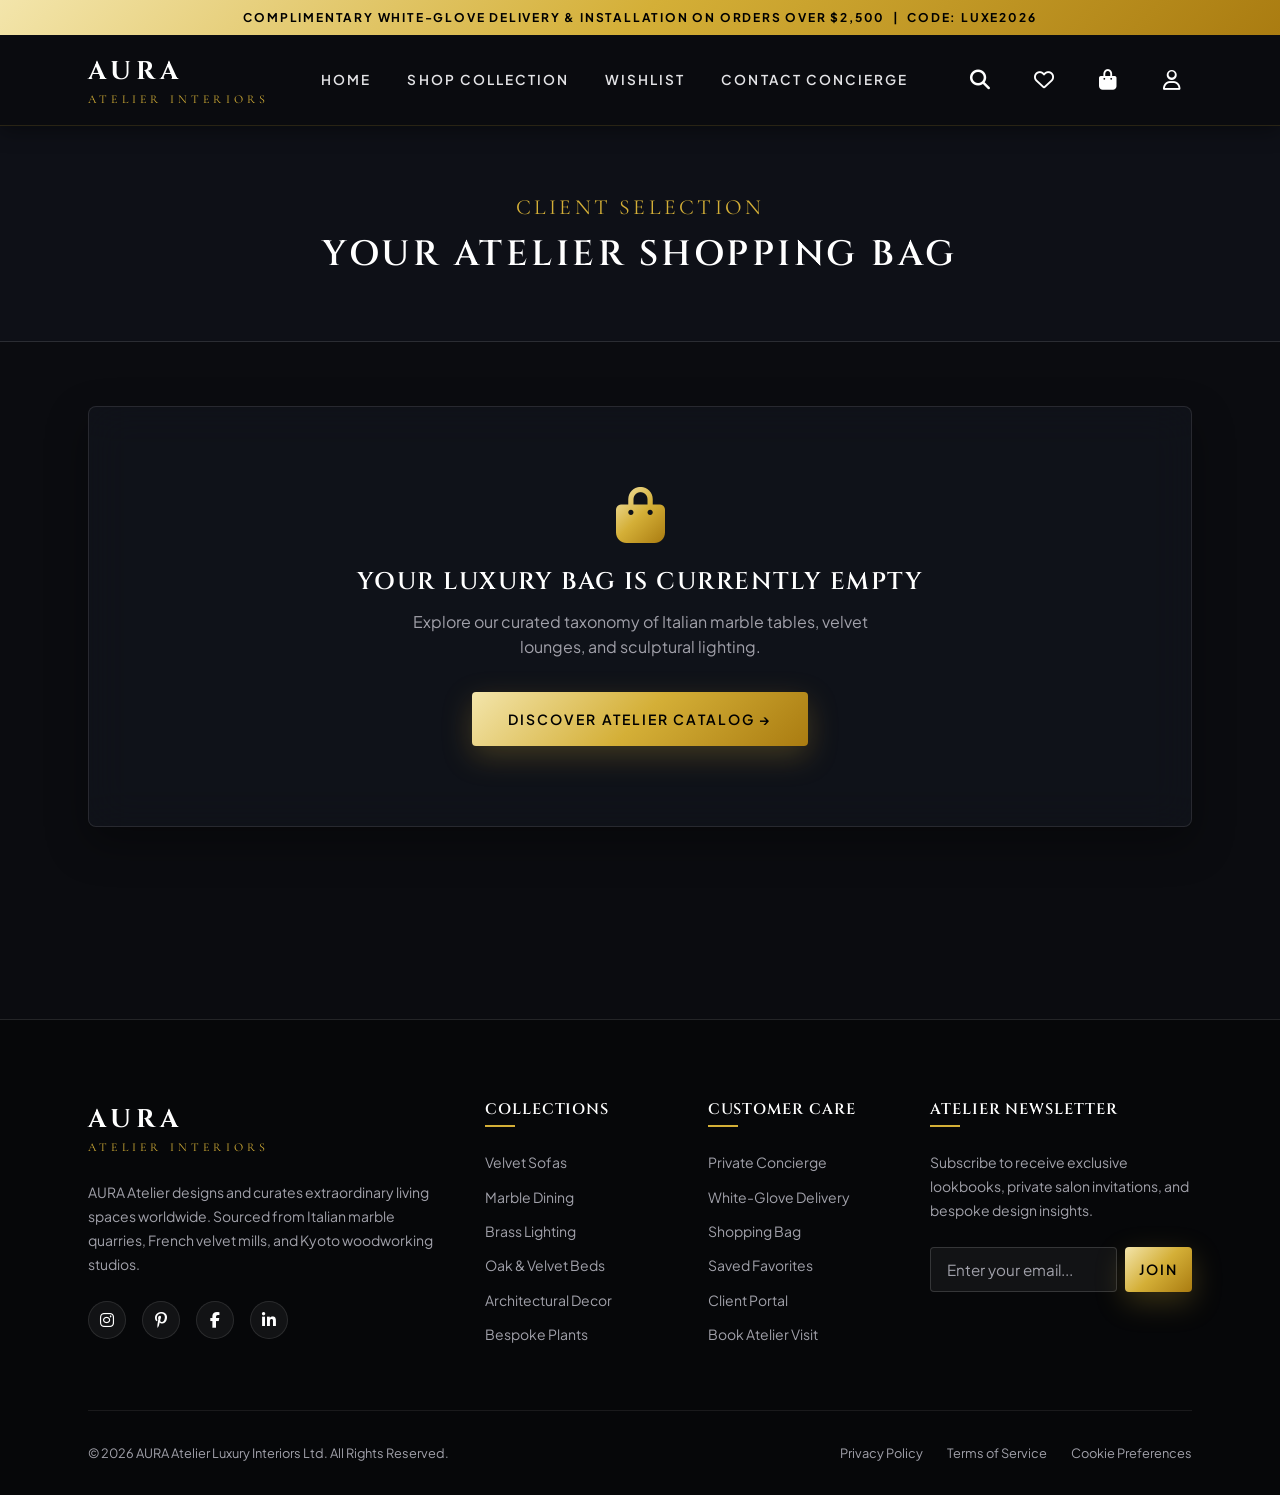
==== cart.html @ c440bc94 "Initial commit - Luxury Interior Design Ecommerce Website (AURA Atelier)" ====
<!DOCTYPE html>
<html lang="en">
<head>
  <meta charset="UTF-8">
  <meta name="viewport" content="width=device-width, initial-scale=1.0">
  <title>Shopping Cart | AURA Atelier</title>
  <meta name="description" content="Review your selected luxury furniture, lighting, and interior design items in your AURA Atelier shopping bag.">

  <!-- CSS Stylesheets -->
  <link rel="stylesheet" href="css/main.css">
  <link rel="stylesheet" href="css/glassmorphism.css">
  <link rel="stylesheet" href="css/components.css">
  <link rel="stylesheet" href="https://cdnjs.cloudflare.com/ajax/libs/font-awesome/6.4.0/css/all.min.css">
</head>
<body>

  <!-- Shared Header -->
  <header id="site-header"></header>

  <!-- Page Banner -->
  <section style="background: #0E1017; padding: 4rem 0; text-align: center; border-bottom: 1px solid var(--border-dark);">
    <div class="container">
      <span class="section-subtitle">CLIENT SELECTION</span>
      <h1 style="font-size: 2.2rem; color: #FFF; letter-spacing: 0.1em; margin-top: 0.5rem;">YOUR ATELIER SHOPPING BAG</h1>
    </div>
  </section>

  <!-- Cart Workspace -->
  <section style="padding: 4rem 0 7rem 0;">
    <div class="container" id="cart-workspace">
      <div style="display: grid; grid-template-columns: 1fr 380px; gap: 3rem; align-items: start;">
        
        <!-- Cart Items Column -->
        <div>
          <h3 style="font-family: var(--font-heading); color: #FFF; font-size: 1.2rem; margin-bottom: 1.5rem;"><i class="fas fa-bag-shopping text-gold"></i> SELECTED ITEMS</h3>
          <div id="cart-items-container">
            <!-- Dynamic Cart Items -->
          </div>

          <!-- Coupon & Shipping Estimator Row -->
          <div class="grid grid-cols-2" style="gap: 1.5rem; margin-top: 2rem;">
            <div class="glass-panel-dark" style="padding: 1.5rem;">
              <h4 style="color: var(--gold-primary); font-size: 0.85rem; margin-bottom: 0.75rem;">VIP PROMO CODE</h4>
              <div style="display: flex; gap: 0.5rem;">
                <input type="text" id="coupon-input" class="glass-input" placeholder="e.g. LUXE20" style="padding: 0.75rem;">
                <button id="apply-coupon-btn" class="btn btn-gold" style="padding: 0.75rem 1.25rem;">Apply</button>
              </div>
              <span style="display: block; font-size: 0.75rem; color: var(--text-light-muted); margin-top: 0.5rem;">Try promo code <strong style="color: var(--gold-primary);">LUXE20</strong> for 20% off.</span>
            </div>

            <div class="glass-panel-dark" style="padding: 1.5rem;">
              <h4 style="color: var(--gold-primary); font-size: 0.85rem; margin-bottom: 0.75rem;">SHIPPING METHOD</h4>
              <select id="shipping-method-select" class="glass-input" style="padding: 0.75rem;">
                <option value="0" style="background: #12141D;">White-Glove Standard Delivery (Complimentary > $2,500)</option>
                <option value="350" style="background: #12141D;">VIP Express Climate-Controlled Air Freight (+$350)</option>
              </select>
            </div>
          </div>
        </div>

        <!-- Order Summary Card -->
        <div class="glass-card-gold" style="padding: 2.25rem;">
          <h3 style="font-family: var(--font-heading); color: #FFF; font-size: 1.25rem; margin-bottom: 1.5rem; padding-bottom: 1rem; border-bottom: 1px solid rgba(255,255,255,0.1);">ORDER SUMMARY</h3>
          
          <div style="display: flex; flex-direction: column; gap: 1rem; margin-bottom: 2rem;">
            <div style="display: flex; justify-content: space-between; color: var(--text-light-secondary); font-size: 0.9rem;">
              <span>Subtotal:</span>
              <span id="summary-subtotal" style="font-weight: 600; color: #FFF;">$0</span>
            </div>
            <div style="display: flex; justify-content: space-between; color: var(--gold-primary); font-size: 0.9rem;">
              <span>Coupon Discount:</span>
              <span id="summary-discount" style="font-weight: 600;">-$0</span>
            </div>
            <div style="display: flex; justify-content: space-between; color: var(--text-light-secondary); font-size: 0.9rem;">
              <span>Estimated Shipping:</span>
              <span id="summary-shipping" style="font-weight: 600; color: #FFF;">COMPLIMENTARY</span>
            </div>
            <div style="display: flex; justify-content: space-between; color: var(--text-light-secondary); font-size: 0.9rem;">
              <span>Estimated Tax (8%):</span>
              <span id="summary-tax" style="font-weight: 600; color: #FFF;">$0</span>
            </div>
            <div style="display: flex; justify-content: space-between; padding-top: 1rem; border-top: 1px solid var(--border-gold); font-size: 1.25rem; font-weight: 800; color: #FFF;">
              <span>Total Amount:</span>
              <span id="summary-total" style="color: var(--gold-primary);">$0</span>
            </div>
          </div>

          <a href="checkout.html" class="btn btn-gold" style="width: 100%; text-align: center; padding: 1.1rem;">Proceed To Checkout &rarr;</a>

          <div style="margin-top: 1.5rem; text-align: center; font-size: 0.75rem; color: var(--text-light-muted);">
            <i class="fas fa-shield-halved text-gold"></i> 256-Bit Encrypted Secure Atelier Checkout
          </div>
        </div>

      </div>
    </div>
  </section>

  <!-- Shared Footer -->
  <footer id="site-footer"></footer>

  <!-- Scripts -->
  <script type="module" src="js/store.js"></script>
  <script type="module" src="js/products-data.js"></script>
  <script type="module" src="js/main.js"></script>
  <script type="module" src="js/checkout.js"></script>
</body>
</html>
---- css/main.css ----
/* ==========================================================================
   AURA ATELIER - LUXURY INTERIOR DESIGN E-COMMERCE
   Core Stylesheet & Design Tokens
   ========================================================================== */

@import url('https://fonts.googleapis.com/css2?family=Cinzel:wght@400;500;600;700;800;900&family=Cormorant+Garamond:ital,wght@0,300;0,400;0,600;0,700;1,400&family=Plus+Jakarta+Sans:wght@300;400;500;600;700&display=swap');

:root {
  /* Color System */
  --bg-dark: #0B0C10;
  --bg-dark-elevated: #12141D;
  --bg-dark-card: #181A26;
  --bg-light: #FAF9F6;
  --bg-light-pure: #FFFFFF;
  --bg-light-subtle: #F4F3EF;

  /* Gold & Metallic Accents */
  --gold-primary: #D4AF37;
  --gold-light: #E6C675;
  --gold-dark: #A38020;
  --gold-gradient: linear-gradient(135deg, #F3E5AB 0%, #D4AF37 50%, #AA7C11 100%);
  --gold-gradient-hover: linear-gradient(135deg, #FFF0BD 0%, #E5C158 50%, #C5961E 100%);
  --gold-glow: 0 0 20px rgba(212, 175, 55, 0.3);

  /* Neutrals & Text */
  --text-light-primary: #FFFFFF;
  --text-light-secondary: #E4E4E7;
  --text-light-muted: #A1A1AA;
  --text-dark-primary: #09090B;
  --text-dark-secondary: #27272A;
  --text-dark-muted: #71717A;

  /* Borders & Shadows */
  --border-dark: rgba(255, 255, 255, 0.12);
  --border-gold: rgba(212, 175, 55, 0.35);
  --border-light: rgba(0, 0, 0, 0.08);

  --shadow-sm: 0 4px 12px rgba(0, 0, 0, 0.15);
  --shadow-md: 0 8px 24px rgba(0, 0, 0, 0.25);
  --shadow-lg: 0 16px 40px rgba(0, 0, 0, 0.4);
  --shadow-gold: 0 10px 30px rgba(212, 175, 55, 0.25);

  /* Typography */
  --font-heading: 'Cinzel', serif;
  --font-serif-sub: 'Cormorant Garamond', serif;
  --font-body: 'Plus Jakarta Sans', sans-serif;

  /* Layout & Transitions */
  --header-height: 90px;
  --radius-sm: 4px;
  --radius-md: 8px;
  --radius-lg: 16px;
  --radius-xl: 24px;
  --transition-fast: 0.25s cubic-bezier(0.16, 1, 0.3, 1);
  --transition-normal: 0.4s cubic-bezier(0.16, 1, 0.3, 1);
  --transition-slow: 0.7s cubic-bezier(0.16, 1, 0.3, 1);
}

/* ==========================================================================
   Base & Universal Resets
   ========================================================================== */

*, *::before, *::after {
  box-sizing: border-box;
  margin: 0;
  padding: 0;
}

html {
  scroll-behavior: smooth;
  font-size: 16px;
  background-color: var(--bg-dark);
  color: var(--text-light-primary);
  font-family: var(--font-body);
  -webkit-font-smoothing: antialiased;
  -moz-osx-font-smoothing: grayscale;
}

body {
  overflow-x: hidden;
  line-height: 1.6;
}

/* Custom Scrollbar */
::-webkit-scrollbar {
  width: 8px;
}
::-webkit-scrollbar-track {
  background: var(--bg-dark);
}
::-webkit-scrollbar-thumb {
  background: rgba(212, 175, 55, 0.4);
  border-radius: 4px;
}
::-webkit-scrollbar-thumb:hover {
  background: var(--gold-primary);
}

a {
  color: inherit;
  text-decoration: none;
  transition: color var(--transition-fast);
}

img {
  max-width: 100%;
  height: auto;
  display: block;
  object-fit: cover;
}

button, input, select, textarea {
  font-family: inherit;
  font-size: inherit;
  outline: none;
  border: none;
  background: none;
}

button {
  cursor: pointer;
}

ul, ol {
  list-style: none;
}

/* ==========================================================================
   Typography Classes
   ========================================================================== */

h1, h2, h3, h4, h5, h6 {
  font-family: var(--font-heading);
  letter-spacing: 0.06em;
  text-transform: uppercase;
  font-weight: 600;
  line-height: 1.25;
}

.font-serif {
  font-family: var(--font-serif-sub);
  text-transform: none;
  font-style: italic;
}

.text-gold {
  color: var(--gold-primary);
  background: var(--gold-gradient);
  -webkit-background-clip: text;
  -webkit-text-fill-color: transparent;
}

.section-title-wrapper {
  text-align: center;
  margin-bottom: 3.5rem;
  position: relative;
}

.section-subtitle {
  font-family: var(--font-serif-sub);
  font-size: 1.35rem;
  color: var(--gold-primary);
  letter-spacing: 0.15em;
  margin-bottom: 0.5rem;
  display: block;
}

.section-title {
  font-size: 2.25rem;
  color: var(--text-light-primary);
  letter-spacing: 0.08em;
  position: relative;
  display: inline-block;
}

.section-title::after {
  content: '';
  display: block;
  width: 60px;
  height: 2px;
  background: var(--gold-gradient);
  margin: 1rem auto 0 auto;
}

/* ==========================================================================
   Layout Containers & Grid
   ========================================================================== */

.container {
  width: 90%;
  max-width: 1400px;
  margin: 0 auto;
  padding: 0 1.5rem;
}

.grid {
  display: grid;
  gap: 2rem;
}

.grid-cols-2 { grid-template-columns: repeat(2, 1fr); }
.grid-cols-3 { grid-template-columns: repeat(3, 1fr); }
.grid-cols-4 { grid-template-columns: repeat(4, 1fr); }

@media (max-width: 1024px) {
  .grid-cols-4 { grid-template-columns: repeat(2, 1fr); }
  .grid-cols-3 { grid-template-columns: repeat(2, 1fr); }
}

@media (max-width: 640px) {
  .grid-cols-4, .grid-cols-3, .grid-cols-2 { grid-template-columns: 1fr; }
}

/* ==========================================================================
   Luxury Buttons System
   ========================================================================== */

.btn {
  display: inline-flex;
  align-items: center;
  justify-content: center;
  gap: 0.75rem;
  padding: 1rem 2.25rem;
  font-family: var(--font-body);
  font-size: 0.875rem;
  font-weight: 600;
  letter-spacing: 0.15em;
  text-transform: uppercase;
  border-radius: var(--radius-sm);
  transition: all var(--transition-fast);
  position: relative;
  overflow: hidden;
  z-index: 1;
}

.btn-gold {
  background: var(--gold-gradient);
  color: #000;
  box-shadow: var(--shadow-gold);
}

.btn-gold:hover {
  background: var(--gold-gradient-hover);
  transform: translateY(-3px);
  box-shadow: 0 14px 35px rgba(212, 175, 55, 0.4);
}

.btn-outline-gold {
  border: 1px solid var(--gold-primary);
  color: var(--gold-primary);
  background: transparent;
}

.btn-outline-gold:hover {
  background: var(--gold-gradient);
  color: #000;
  box-shadow: var(--shadow-gold);
  transform: translateY(-3px);
}

.btn-glass {
  background: rgba(255, 255, 255, 0.08);
  backdrop-filter: blur(12px);
  border: 1px solid rgba(255, 255, 255, 0.2);
  color: #FFF;
}

.btn-glass:hover {
  background: rgba(255, 255, 255, 0.2);
  border-color: var(--gold-primary);
  color: var(--gold-primary);
}

.btn-icon {
  width: 46px;
  height: 46px;
  padding: 0;
  border-radius: 50%;
  display: inline-flex;
  align-items: center;
  justify-content: center;
}

/* Button Ripple effect */
.ripple {
  position: absolute;
  border-radius: 50%;
  transform: scale(0);
  animation: ripple-anim 0.6s linear;
  background-color: rgba(255, 255, 255, 0.4);
  pointer-events: none;
}

@keyframes ripple-anim {
  to {
    transform: scale(4);
    opacity: 0;
  }
}

/* ==========================================================================
   Animations
   ========================================================================== */

@keyframes fadeIn {
  from { opacity: 0; transform: translateY(20px); }
  to { opacity: 1; transform: translateY(0); }
}

@keyframes slideUp {
  from { transform: translateY(40px); opacity: 0; }
  to { transform: translateY(0); opacity: 1; }
}

@keyframes zoomIn {
  from { transform: scale(0.92); opacity: 0; }
  to { transform: scale(1); opacity: 1; }
}

@keyframes goldShimmer {
  0% { background-position: -200% 0; }
  100% { background-position: 200% 0; }
}

.animate-fade { animation: fadeIn 0.8s var(--transition-normal) forwards; }
.animate-slide { animation: slideUp 0.8s var(--transition-normal) forwards; }
.animate-zoom { animation: zoomIn 0.8s var(--transition-normal) forwards; }
---- css/glassmorphism.css ----
/* ==========================================================================
   AURA ATELIER - GLASSMORPHISM STYLESHEET
   ========================================================================== */

/* Dark Glass Panel */
.glass-panel-dark {
  background: rgba(18, 20, 29, 0.75);
  backdrop-filter: blur(20px);
  -webkit-backdrop-filter: blur(20px);
  border: 1px solid rgba(255, 255, 255, 0.1);
  box-shadow: 0 16px 40px rgba(0, 0, 0, 0.35);
  border-radius: var(--radius-md);
  position: relative;
  transition: border-color var(--transition-fast), transform var(--transition-fast);
}

.glass-panel-dark:hover {
  border-color: rgba(212, 175, 55, 0.4);
}

/* Light Glass Panel */
.glass-panel-light {
  background: rgba(255, 255, 255, 0.85);
  backdrop-filter: blur(20px);
  -webkit-backdrop-filter: blur(20px);
  border: 1px solid rgba(255, 255, 255, 0.5);
  box-shadow: 0 12px 32px rgba(0, 0, 0, 0.08);
  border-radius: var(--radius-md);
  color: var(--text-dark-primary);
}

/* Gold Accented Glass Card */
.glass-card-gold {
  background: linear-gradient(135deg, rgba(255, 255, 255, 0.06) 0%, rgba(212, 175, 55, 0.04) 100%);
  backdrop-filter: blur(16px);
  -webkit-backdrop-filter: blur(16px);
  border: 1px solid rgba(212, 175, 55, 0.25);
  box-shadow: 0 8px 32px rgba(0, 0, 0, 0.2);
  border-radius: var(--radius-md);
  transition: all var(--transition-fast);
}

.glass-card-gold:hover {
  border-color: var(--gold-primary);
  box-shadow: 0 12px 36px rgba(212, 175, 55, 0.25);
  transform: translateY(-4px);
}

/* Header Glass Bar */
.header-glass {
  background: rgba(11, 12, 16, 0.85);
  backdrop-filter: blur(20px);
  -webkit-backdrop-filter: blur(20px);
  border-bottom: 1px solid rgba(212, 175, 55, 0.15);
  box-shadow: 0 4px 20px rgba(0, 0, 0, 0.4);
}

/* Glass Modal Overlay */
.glass-modal-backdrop {
  position: fixed;
  top: 0;
  left: 0;
  width: 100vw;
  height: 100vh;
  background: rgba(5, 6, 8, 0.85);
  backdrop-filter: blur(12px);
  -webkit-backdrop-filter: blur(12px);
  z-index: 9999;
  display: flex;
  align-items: center;
  justify-content: center;
  opacity: 0;
  visibility: hidden;
  transition: all var(--transition-normal);
}

.glass-modal-backdrop.active {
  opacity: 1;
  visibility: visible;
}

.glass-modal-content {
  background: rgba(18, 20, 29, 0.92);
  backdrop-filter: blur(24px);
  -webkit-backdrop-filter: blur(24px);
  border: 1px solid var(--gold-primary);
  box-shadow: 0 24px 60px rgba(0, 0, 0, 0.7);
  border-radius: var(--radius-lg);
  max-width: 900px;
  width: 92%;
  max-height: 90vh;
  overflow-y: auto;
  transform: scale(0.9);
  transition: transform var(--transition-normal);
  padding: 2.5rem;
  position: relative;
}

.glass-modal-backdrop.active .glass-modal-content {
  transform: scale(1);
}

/* Glass Input Control */
.glass-input {
  width: 100%;
  padding: 0.9rem 1.25rem;
  background: rgba(255, 255, 255, 0.05);
  border: 1px solid rgba(255, 255, 255, 0.15);
  border-radius: var(--radius-sm);
  color: var(--text-light-primary);
  font-size: 0.95rem;
  transition: all var(--transition-fast);
}

.glass-input::placeholder {
  color: var(--text-light-muted);
}

.glass-input:focus {
  background: rgba(255, 255, 255, 0.09);
  border-color: var(--gold-primary);
  box-shadow: 0 0 12px rgba(212, 175, 55, 0.3);
}

/* Light Glass Input */
.glass-input-light {
  width: 100%;
  padding: 0.9rem 1.25rem;
  background: rgba(255, 255, 255, 0.7);
  border: 1px solid rgba(0, 0, 0, 0.12);
  border-radius: var(--radius-sm);
  color: var(--text-dark-primary);
  font-size: 0.95rem;
  transition: all var(--transition-fast);
}

.glass-input-light:focus {
  background: #FFF;
  border-color: var(--gold-primary);
  box-shadow: 0 0 10px rgba(212, 175, 55, 0.2);
}
---- css/components.css ----
/* ==========================================================================
   AURA ATELIER - UI COMPONENTS STYLESHEET
   ========================================================================== */

/* Top Announcement Bar */
.announcement-bar {
  background: var(--gold-gradient);
  color: #000;
  text-align: center;
  padding: 0.5rem 1rem;
  font-size: 0.75rem;
  font-weight: 700;
  letter-spacing: 0.15em;
  text-transform: uppercase;
}

/* Header & Navigation */
.header {
  position: sticky;
  top: 0;
  left: 0;
  width: 100%;
  z-index: 1000;
  transition: all var(--transition-fast);
}

.header-container {
  display: flex;
  align-items: center;
  justify-content: space-between;
  height: var(--header-height);
}

.logo {
  display: flex;
  flex-direction: column;
  align-items: flex-start;
}

.logo-main {
  font-family: var(--font-heading);
  font-size: 1.6rem;
  font-weight: 700;
  letter-spacing: 0.2em;
  color: var(--text-light-primary);
}

.logo-sub {
  font-family: var(--font-serif-sub);
  font-size: 0.75rem;
  letter-spacing: 0.35em;
  color: var(--gold-primary);
  text-transform: uppercase;
  margin-top: -3px;
}

.nav-links {
  display: flex;
  gap: 2.25rem;
}

.nav-link {
  font-size: 0.85rem;
  font-weight: 600;
  letter-spacing: 0.15em;
  text-transform: uppercase;
  color: var(--text-light-secondary);
  position: relative;
  padding: 0.5rem 0;
}

.nav-link::after {
  content: '';
  position: absolute;
  bottom: 0;
  left: 0;
  width: 0%;
  height: 2px;
  background: var(--gold-gradient);
  transition: width var(--transition-fast);
}

.nav-link:hover, .nav-link.active {
  color: var(--gold-primary);
}

.nav-link:hover::after, .nav-link.active::after {
  width: 100%;
}

.header-actions {
  display: flex;
  align-items: center;
  gap: 1.5rem;
}

.action-btn {
  background: transparent;
  color: var(--text-light-primary);
  font-size: 1.25rem;
  position: relative;
  cursor: pointer;
  transition: color var(--transition-fast), transform var(--transition-fast);
  display: flex;
  align-items: center;
  justify-content: center;
  width: 40px;
  height: 40px;
  border-radius: 50%;
}

.action-btn:hover {
  color: var(--gold-primary);
  background: rgba(255, 255, 255, 0.05);
  transform: translateY(-2px);
}

.badge {
  position: absolute;
  top: 2px;
  right: 2px;
  background: var(--gold-primary);
  color: #000;
  font-size: 0.65rem;
  font-weight: 800;
  width: 18px;
  height: 18px;
  border-radius: 50%;
  display: flex;
  align-items: center;
  justify-content: center;
  box-shadow: 0 0 8px rgba(212, 175, 55, 0.6);
}

/* Mobile Menu Button */
.mobile-toggle {
  display: none;
  font-size: 1.5rem;
  color: var(--text-light-primary);
  cursor: pointer;
}

/* ==========================================================================
   Product Card
   ========================================================================== */

.product-card {
  background: var(--bg-dark-elevated);
  border: 1px solid var(--border-dark);
  border-radius: var(--radius-md);
  overflow: hidden;
  transition: all var(--transition-normal);
  display: flex;
  flex-direction: column;
  position: relative;
}

.product-card:hover {
  border-color: var(--gold-primary);
  transform: translateY(-8px);
  box-shadow: 0 20px 40px rgba(0, 0, 0, 0.5), var(--gold-glow);
}

.product-image-wrap {
  position: relative;
  width: 100%;
  aspect-ratio: 4 / 3;
  overflow: hidden;
  background: #151722;
}

.product-img {
  width: 100%;
  height: 100%;
  object-fit: cover;
  transition: transform 0.8s cubic-bezier(0.16, 1, 0.3, 1), opacity 0.5s ease;
}

.product-img-hover {
  position: absolute;
  top: 0;
  left: 0;
  opacity: 0;
}

.product-card:hover .product-img-main {
  opacity: 0;
}

.product-card:hover .product-img-hover {
  opacity: 1;
  transform: scale(1.06);
}

/* Badges */
.card-badges {
  position: absolute;
  top: 1rem;
  left: 1rem;
  display: flex;
  flex-direction: column;
  gap: 0.5rem;
  z-index: 2;
}

.badge-tag {
  padding: 0.35rem 0.75rem;
  font-size: 0.65rem;
  font-weight: 700;
  letter-spacing: 0.12em;
  text-transform: uppercase;
  border-radius: 2px;
}

.badge-new { background: #FFFFFF; color: #000; }
.badge-discount { background: var(--gold-gradient); color: #000; }
.badge-sale { background: #E53E3E; color: #FFF; }

/* Quick Floating Action Buttons */
.card-floating-actions {
  position: absolute;
  top: 1rem;
  right: 1rem;
  display: flex;
  flex-direction: column;
  gap: 0.5rem;
  opacity: 0;
  transform: translateX(15px);
  transition: all var(--transition-fast);
  z-index: 3;
}

.product-card:hover .card-floating-actions {
  opacity: 1;
  transform: translateX(0);
}

.floating-btn {
  width: 38px;
  height: 38px;
  border-radius: 50%;
  background: rgba(18, 20, 29, 0.85);
  backdrop-filter: blur(10px);
  border: 1px solid rgba(255, 255, 255, 0.2);
  color: #FFF;
  display: flex;
  align-items: center;
  justify-content: center;
  font-size: 0.9rem;
  transition: all var(--transition-fast);
}

.floating-btn:hover {
  background: var(--gold-gradient);
  color: #000;
  border-color: var(--gold-primary);
}

.floating-btn.active {
  color: #E53E3E;
  background: #FFF;
}

.product-info {
  padding: 1.5rem;
  display: flex;
  flex-direction: column;
  flex-grow: 1;
}

.product-category {
  font-size: 0.725rem;
  color: var(--gold-primary);
  text-transform: uppercase;
  letter-spacing: 0.15em;
  margin-bottom: 0.35rem;
  font-weight: 600;
}

.product-title {
  font-family: var(--font-heading);
  font-size: 1.05rem;
  font-weight: 600;
  letter-spacing: 0.04em;
  color: var(--text-light-primary);
  margin-bottom: 0.5rem;
  line-height: 1.35;
  display: -webkit-box;
  -webkit-line-clamp: 2;
  -webkit-box-orient: vertical;
  overflow: hidden;
}

.product-title a:hover {
  color: var(--gold-primary);
}

.rating-row {
  display: flex;
  align-items: center;
  gap: 0.5rem;
  margin-bottom: 0.75rem;
}

.stars {
  color: var(--gold-primary);
  font-size: 0.8rem;
}

.review-count {
  font-size: 0.75rem;
  color: var(--text-light-muted);
}

.price-row {
  display: flex;
  align-items: baseline;
  gap: 0.75rem;
  margin-top: auto;
  padding-top: 0.75rem;
}

.current-price {
  font-size: 1.2rem;
  font-weight: 700;
  color: var(--gold-primary);
}

.original-price {
  font-size: 0.875rem;
  color: var(--text-light-muted);
  text-decoration: line-through;
}

.add-cart-btn-card {
  width: 100%;
  margin-top: 1rem;
  padding: 0.75rem;
  font-size: 0.75rem;
}

/* ==========================================================================
   Toast Notifications
   ========================================================================== */

#toast-container {
  position: fixed;
  bottom: 2rem;
  right: 2rem;
  z-index: 10000;
  display: flex;
  flex-direction: column;
  gap: 0.75rem;
  pointer-events: none;
}

.toast {
  pointer-events: auto;
  min-width: 320px;
  padding: 1rem 1.5rem;
  background: rgba(18, 20, 29, 0.95);
  backdrop-filter: blur(16px);
  border: 1px solid var(--gold-primary);
  border-radius: var(--radius-sm);
  color: #FFF;
  box-shadow: 0 10px 30px rgba(0, 0, 0, 0.6);
  display: flex;
  align-items: center;
  gap: 1rem;
  animation: slideInRight 0.4s var(--transition-fast) forwards;
}

.toast-icon {
  font-size: 1.25rem;
  color: var(--gold-primary);
}

.toast-body {
  font-size: 0.875rem;
  font-weight: 500;
}

@keyframes slideInRight {
  from { transform: translateX(100%); opacity: 0; }
  to { transform: translateX(0); opacity: 1; }
}

/* ==========================================================================
   Footer
   ========================================================================== */

.footer {
  background: #060709;
  border-top: 1px solid var(--border-dark);
  padding: 5rem 0 2rem 0;
  margin-top: 5rem;
}

.footer-grid {
  display: grid;
  grid-template-columns: 2fr 1fr 1fr 1.5fr;
  gap: 3rem;
  margin-bottom: 4rem;
}

@media (max-width: 992px) {
  .footer-grid { grid-template-columns: 1fr 1fr; }
}

@media (max-width: 576px) {
  .footer-grid { grid-template-columns: 1fr; }
}

.footer-col h4 {
  font-size: 0.95rem;
  color: var(--text-light-primary);
  margin-bottom: 1.5rem;
  position: relative;
  padding-bottom: 0.5rem;
}

.footer-col h4::after {
  content: '';
  position: absolute;
  bottom: 0;
  left: 0;
  width: 30px;
  height: 2px;
  background: var(--gold-primary);
}

.footer-col p {
  color: var(--text-light-muted);
  font-size: 0.875rem;
  line-height: 1.7;
  margin-bottom: 1.5rem;
}

.footer-links {
  display: flex;
  flex-direction: column;
  gap: 0.75rem;
}

.footer-links a {
  color: var(--text-light-muted);
  font-size: 0.875rem;
  transition: color var(--transition-fast);
}

.footer-links a:hover {
  color: var(--gold-primary);
  padding-left: 5px;
}

.social-icons {
  display: flex;
  gap: 1rem;
}

.social-icon {
  width: 38px;
  height: 38px;
  border-radius: 50%;
  background: rgba(255, 255, 255, 0.05);
  border: 1px solid rgba(255, 255, 255, 0.1);
  color: var(--text-light-primary);
  display: flex;
  align-items: center;
  justify-content: center;
  transition: all var(--transition-fast);
}

.social-icon:hover {
  background: var(--gold-gradient);
  color: #000;
  border-color: var(--gold-primary);
}

.footer-bottom {
  border-top: 1px solid rgba(255, 255, 255, 0.08);
  padding-top: 2rem;
  display: flex;
  align-items: center;
  justify-content: space-between;
  color: var(--text-light-muted);
  font-size: 0.8rem;
}

@media (max-width: 768px) {
  .footer-bottom {
    flex-direction: column;
    gap: 1rem;
    text-align: center;
  }
}
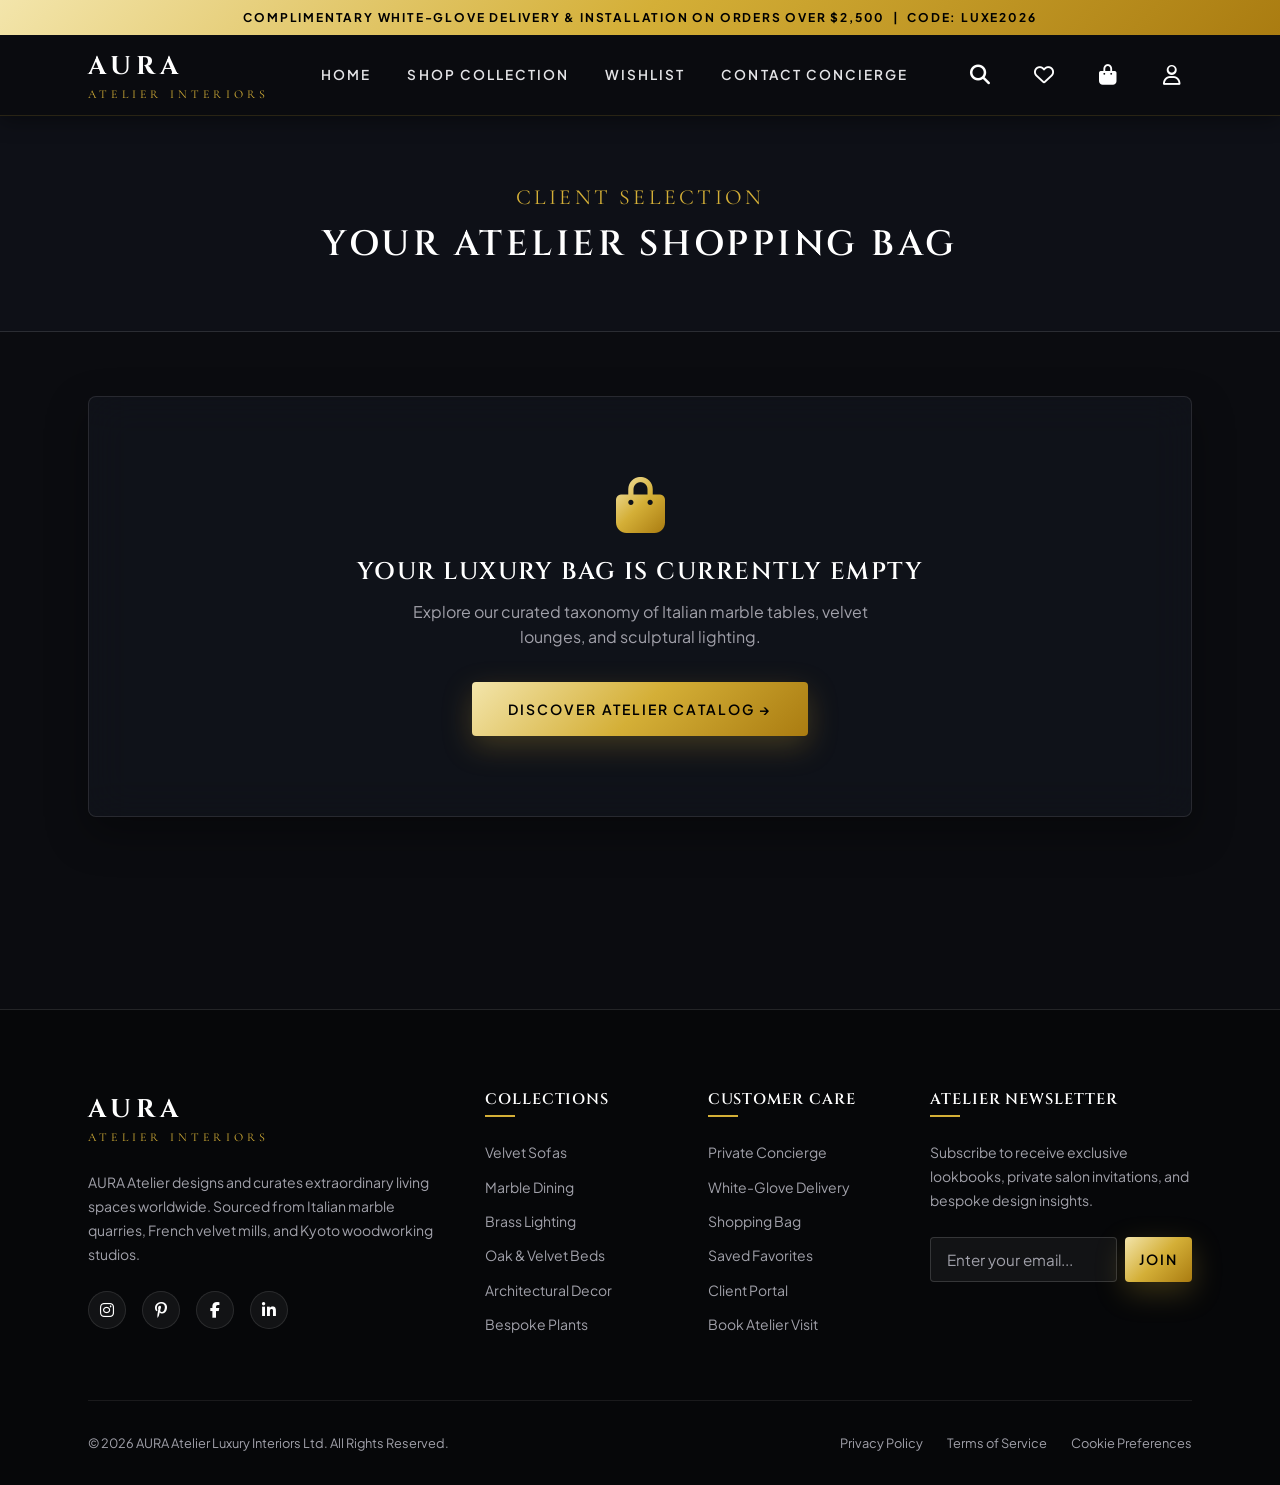
==== commit b544daad: "feat: make entire site fully responsive across all 8 pages" ====
--- a/cart.html
+++ b/cart.html
@@ -10,6 +10,7 @@
   <link rel="stylesheet" href="css/main.css">
   <link rel="stylesheet" href="css/glassmorphism.css">
   <link rel="stylesheet" href="css/components.css">
+  <link rel="stylesheet" href="css/responsive.css">
   <link rel="stylesheet" href="https://cdnjs.cloudflare.com/ajax/libs/font-awesome/6.4.0/css/all.min.css">
 </head>
 <body>
@@ -28,7 +29,7 @@
   <!-- Cart Workspace -->
   <section style="padding: 4rem 0 7rem 0;">
     <div class="container" id="cart-workspace">
-      <div style="display: grid; grid-template-columns: 1fr 380px; gap: 3rem; align-items: start;">
+      <div class="cart-workspace-grid" style="display: grid; grid-template-columns: 1fr 380px; gap: 3rem; align-items: start;">
         
         <!-- Cart Items Column -->
         <div>
@@ -38,7 +39,7 @@
           </div>
 
           <!-- Coupon & Shipping Estimator Row -->
-          <div class="grid grid-cols-2" style="gap: 1.5rem; margin-top: 2rem;">
+          <div class="cart-coupon-shipping grid grid-cols-2" style="gap: 1.5rem; margin-top: 2rem;">
             <div class="glass-panel-dark" style="padding: 1.5rem;">
               <h4 style="color: var(--gold-primary); font-size: 0.85rem; margin-bottom: 0.75rem;">VIP PROMO CODE</h4>
               <div style="display: flex; gap: 0.5rem;">
@@ -59,7 +60,7 @@
         </div>
 
         <!-- Order Summary Card -->
-        <div class="glass-card-gold" style="padding: 2.25rem;">
+        <div class="glass-card-gold cart-summary-card" style="padding: 2.25rem;">
           <h3 style="font-family: var(--font-heading); color: #FFF; font-size: 1.25rem; margin-bottom: 1.5rem; padding-bottom: 1rem; border-bottom: 1px solid rgba(255,255,255,0.1);">ORDER SUMMARY</h3>
           
           <div style="display: flex; flex-direction: column; gap: 1rem; margin-bottom: 2rem;">
--- a/css/responsive.css
+++ b/css/responsive.css
@@ -0,0 +1,866 @@
+/* ==========================================================================
+   AURA ATELIER - RESPONSIVE STYLESHEET
+   Breakpoints:
+   • Large Desktop: > 1280px  (default)
+   • Desktop: ≤ 1280px
+   • Tablet:  ≤ 1024px
+   • Mobile L: ≤ 768px
+   • Mobile:  ≤ 576px
+   • Mobile S: ≤ 400px
+   ========================================================================== */
+
+/* ============================
+   GLOBAL RESPONSIVE HELPERS
+   ============================ */
+
+/* Fluid font sizes using clamp */
+:root {
+  --header-height: 80px;
+}
+
+/* Make images fluid by default */
+img {
+  max-width: 100%;
+  height: auto;
+}
+
+/* Full-width helper for mobile CTAs */
+.btn-full-mobile { width: auto; }
+
+/* Hide on mobile */
+.hide-mobile { display: block; }
+.hide-desktop { display: none; }
+
+/* ============================
+   HEADER & NAVIGATION
+   ============================ */
+
+/* Desktop: show nav, hide toggle */
+#main-nav {
+  display: flex !important;
+}
+
+.mobile-toggle {
+  display: none !important;
+}
+
+@media (max-width: 1024px) {
+  :root {
+    --header-height: 72px;
+  }
+
+  .nav-links {
+    gap: 1.5rem;
+  }
+
+  .header-actions {
+    gap: 1rem;
+  }
+
+  .logo-main {
+    font-size: 1.35rem;
+  }
+}
+
+@media (max-width: 768px) {
+  :root {
+    --header-height: 65px;
+  }
+
+  /* Hide desktop nav, show hamburger */
+  #main-nav {
+    display: none !important;
+  }
+
+  .mobile-toggle {
+    display: flex !important;
+    align-items: center;
+    justify-content: center;
+  }
+
+  /* Mobile nav drawer overlay */
+  #main-nav.mobile-open {
+    display: flex !important;
+    flex-direction: column;
+    position: fixed;
+    top: 0;
+    left: 0;
+    width: 280px;
+    height: 100vh;
+    background: rgba(11, 12, 16, 0.98);
+    backdrop-filter: blur(20px);
+    -webkit-backdrop-filter: blur(20px);
+    border-right: 1px solid var(--border-gold);
+    padding: 5rem 2rem 2rem 2rem;
+    z-index: 9998;
+    gap: 0.5rem;
+    overflow-y: auto;
+    animation: slideInLeft 0.3s ease forwards;
+  }
+
+  #main-nav.mobile-open .nav-link {
+    font-size: 1rem;
+    padding: 0.9rem 0;
+    border-bottom: 1px solid rgba(255,255,255,0.06);
+    width: 100%;
+  }
+
+  /* Overlay backdrop for mobile nav */
+  #nav-backdrop {
+    position: fixed;
+    inset: 0;
+    background: rgba(0,0,0,0.6);
+    z-index: 9997;
+    display: none;
+  }
+
+  #nav-backdrop.active {
+    display: block;
+  }
+
+  @keyframes slideInLeft {
+    from { transform: translateX(-100%); }
+    to { transform: translateX(0); }
+  }
+
+  .header-actions {
+    gap: 0.75rem;
+  }
+
+  .action-btn {
+    width: 36px;
+    height: 36px;
+    font-size: 1.1rem;
+  }
+
+  /* Announcement bar - shorter on mobile */
+  .announcement-bar {
+    font-size: 0.65rem;
+    letter-spacing: 0.05em;
+    padding: 0.4rem 0.75rem;
+    white-space: nowrap;
+    overflow: hidden;
+    text-overflow: ellipsis;
+  }
+
+  .logo-main { font-size: 1.25rem; }
+  .logo-sub { font-size: 0.6rem; letter-spacing: 0.2em; }
+
+  .hide-mobile { display: none; }
+  .hide-desktop { display: block; }
+  .btn-full-mobile { width: 100%; }
+}
+
+@media (max-width: 400px) {
+  .action-btn { width: 32px; height: 32px; font-size: 1rem; }
+  .logo-sub { display: none; }
+}
+
+/* ============================
+   SECTION TITLES
+   ============================ */
+
+@media (max-width: 768px) {
+  .section-title {
+    font-size: 1.6rem;
+    letter-spacing: 0.06em;
+  }
+
+  .section-subtitle {
+    font-size: 1.05rem;
+    letter-spacing: 0.1em;
+  }
+
+  .section-title-wrapper {
+    margin-bottom: 2.5rem;
+  }
+}
+
+@media (max-width: 576px) {
+  .section-title { font-size: 1.35rem; }
+  .section-subtitle { font-size: 0.9rem; }
+}
+
+/* ============================
+   CONTAINER & GRID
+   ============================ */
+
+@media (max-width: 768px) {
+  .container {
+    width: 95%;
+    padding: 0 1rem;
+  }
+}
+
+@media (max-width: 576px) {
+  .container {
+    width: 100%;
+    padding: 0 0.85rem;
+  }
+
+  .grid { gap: 1.25rem; }
+}
+
+/* ============================
+   BUTTONS
+   ============================ */
+
+@media (max-width: 576px) {
+  .btn {
+    padding: 0.8rem 1.5rem;
+    font-size: 0.8rem;
+    letter-spacing: 0.1em;
+  }
+
+  .toast {
+    min-width: auto;
+    right: 0.75rem;
+    left: 0.75rem;
+    width: calc(100vw - 1.5rem);
+  }
+
+  #toast-container {
+    right: 0;
+    left: 0;
+    bottom: 1rem;
+    padding: 0 0.75rem;
+  }
+}
+
+/* ============================
+   PRODUCT CARDS
+   ============================ */
+
+/* Always show floating action buttons on touch devices */
+@media (hover: none) {
+  .card-floating-actions {
+    opacity: 1 !important;
+    transform: translateX(0) !important;
+  }
+}
+
+@media (max-width: 576px) {
+  .product-info {
+    padding: 1rem;
+  }
+
+  .product-title {
+    font-size: 0.95rem;
+  }
+
+  .current-price {
+    font-size: 1.05rem;
+  }
+
+  .add-cart-btn-card {
+    padding: 0.65rem;
+    font-size: 0.7rem;
+  }
+}
+
+/* ============================
+   GLASS MODAL
+   ============================ */
+
+@media (max-width: 768px) {
+  .glass-modal-content {
+    width: 95%;
+    padding: 1.5rem;
+    max-height: 92vh;
+    border-radius: var(--radius-md);
+  }
+}
+
+/* ============================
+   HOME PAGE - HERO
+   ============================ */
+
+@media (max-width: 768px) {
+  .hero-section {
+    min-height: 75vh !important;
+  }
+
+  .hero-section .glass-panel-dark {
+    padding: 2rem 1.5rem !important;
+    max-width: 100% !important;
+  }
+
+  .hero-section h1 {
+    font-size: 2rem !important;
+    line-height: 1.2 !important;
+  }
+
+  .hero-section .btn-row {
+    flex-direction: column;
+    gap: 0.75rem !important;
+  }
+
+  .hero-section .btn {
+    width: 100%;
+    justify-content: center;
+  }
+}
+
+@media (max-width: 576px) {
+  .hero-section {
+    min-height: 85vh !important;
+    align-items: flex-start !important;
+    padding-top: 2rem;
+  }
+
+  .hero-section h1 {
+    font-size: 1.65rem !important;
+  }
+
+  .hero-section .section-subtitle {
+    font-size: 0.8rem !important;
+  }
+}
+
+/* ============================
+   HOME PAGE - VALUE PILLARS
+   ============================ */
+
+@media (max-width: 768px) {
+  .value-pillars-grid {
+    grid-template-columns: repeat(2, 1fr) !important;
+    gap: 1rem !important;
+  }
+}
+
+@media (max-width: 480px) {
+  .value-pillars-grid {
+    grid-template-columns: 1fr !important;
+  }
+}
+
+/* ============================
+   HOME PAGE - CATEGORIES
+   ============================ */
+
+@media (max-width: 768px) {
+  .category-tile {
+    height: 220px !important;
+  }
+
+  .category-tile h3 {
+    font-size: 1.15rem !important;
+  }
+}
+
+@media (max-width: 576px) {
+  .category-tile {
+    height: 200px !important;
+  }
+}
+
+/* ============================
+   HOME PAGE - OFFER BANNER
+   ============================ */
+
+@media (max-width: 1024px) {
+  .offer-banner-grid {
+    grid-template-columns: 1fr !important;
+    gap: 2rem !important;
+  }
+
+  .offer-banner-grid img {
+    max-height: 350px;
+    width: 100%;
+    object-fit: cover;
+  }
+}
+
+@media (max-width: 576px) {
+  #countdown-timer {
+    gap: 0.75rem !important;
+    flex-wrap: wrap;
+  }
+
+  #countdown-timer > div {
+    min-width: 62px !important;
+    padding: 0.75rem 0.5rem !important;
+  }
+
+  #countdown-timer span[id] {
+    font-size: 1.4rem !important;
+  }
+}
+
+/* ============================
+   HOME - INSPIRATIONS
+   ============================ */
+
+@media (max-width: 768px) {
+  .inspirations-grid {
+    grid-template-columns: 1fr !important;
+  }
+}
+
+/* ============================
+   SHOP PAGE - SIDEBAR + GRID
+   ============================ */
+
+@media (max-width: 1024px) {
+  .shop-layout {
+    grid-template-columns: 240px 1fr !important;
+  }
+}
+
+@media (max-width: 768px) {
+  .shop-layout {
+    grid-template-columns: 1fr !important;
+  }
+
+  /* Collapsible sidebar on mobile */
+  .shop-sidebar {
+    position: fixed;
+    top: 0;
+    left: -100%;
+    width: 300px;
+    height: 100vh;
+    z-index: 9990;
+    overflow-y: auto;
+    transition: left 0.35s ease;
+    border-radius: 0;
+    border-right: 1px solid var(--border-gold);
+    padding: 5rem 1.5rem 2rem 1.5rem !important;
+  }
+
+  .shop-sidebar.sidebar-open {
+    left: 0;
+  }
+
+  .shop-controls-bar {
+    flex-wrap: wrap !important;
+    gap: 0.75rem !important;
+    padding: 1rem !important;
+  }
+
+  .shop-controls-bar .sort-group {
+    flex-wrap: wrap;
+    gap: 0.5rem;
+    width: 100%;
+  }
+
+  /* Filter toggle button shown on mobile */
+  .filter-toggle-btn {
+    display: flex !important;
+  }
+
+  /* View switchers row on mobile */
+  .view-switcher-group {
+    display: none;
+  }
+}
+
+/* Filter toggle button — hidden on desktop */
+.filter-toggle-btn {
+  display: none;
+  align-items: center;
+  gap: 0.5rem;
+}
+
+@media (max-width: 576px) {
+  .shop-controls-bar {
+    padding: 0.75rem !important;
+  }
+
+  #shop-results-count {
+    font-size: 0.8rem !important;
+  }
+}
+
+/* ============================
+   SHOP PAGINATION
+   ============================ */
+
+@media (max-width: 576px) {
+  #shop-pagination {
+    gap: 0.4rem !important;
+    flex-wrap: wrap;
+    justify-content: center;
+  }
+
+  #shop-pagination .btn {
+    min-width: 36px !important;
+    height: 36px !important;
+    padding: 0 !important;
+    font-size: 0.8rem !important;
+  }
+}
+
+/* ============================
+   PRODUCT DETAIL PAGE
+   ============================ */
+
+@media (max-width: 1024px) {
+  .product-detail-grid {
+    grid-template-columns: 1fr !important;
+    gap: 2rem !important;
+  }
+
+  #pd-main-img {
+    height: 380px !important;
+  }
+}
+
+@media (max-width: 768px) {
+  #pd-main-img {
+    height: 300px !important;
+    cursor: default !important;
+  }
+
+  /* Disable lens zoom on touch devices */
+  #pd-img-container:hover #pd-main-img {
+    transform: none !important;
+  }
+
+  .pd-actions-row {
+    flex-direction: column !important;
+    gap: 0.75rem !important;
+  }
+
+  .pd-tab-btn {
+    padding: 0.6rem 0.9rem !important;
+    font-size: 0.75rem !important;
+  }
+
+  .pd-tabs-row {
+    flex-wrap: wrap;
+    gap: 0.5rem !important;
+  }
+}
+
+@media (max-width: 576px) {
+  #pd-title {
+    font-size: 1.65rem !important;
+  }
+
+  #pd-thumbs-container {
+    gap: 0.5rem !important;
+  }
+
+  #pd-thumbs-container > div {
+    width: 58px !important;
+    height: 58px !important;
+  }
+
+  .bundle-items-row {
+    flex-direction: column !important;
+    align-items: flex-start !important;
+  }
+
+  .bundle-total-row {
+    flex-direction: column !important;
+    gap: 1rem !important;
+    align-items: flex-start !important;
+  }
+
+  .bundle-total-row .btn {
+    width: 100%;
+  }
+
+  .product-values-row {
+    grid-template-columns: 1fr !important;
+    gap: 0.5rem !important;
+  }
+}
+
+/* ============================
+   CART PAGE
+   ============================ */
+
+@media (max-width: 1024px) {
+  .cart-workspace-grid {
+    grid-template-columns: 1fr !important;
+  }
+
+  .cart-summary-card {
+    position: static !important;
+  }
+}
+
+@media (max-width: 768px) {
+  .cart-item-row {
+    flex-direction: column !important;
+    align-items: flex-start !important;
+    gap: 1rem !important;
+    position: relative;
+  }
+
+  .cart-item-row img {
+    width: 100% !important;
+    height: 200px !important;
+    border-radius: 6px;
+  }
+
+  .cart-item-remove {
+    position: absolute;
+    top: 0;
+    right: 0;
+  }
+
+  .cart-coupon-shipping {
+    grid-template-columns: 1fr !important;
+  }
+}
+
+@media (max-width: 576px) {
+  .cart-qty-controls {
+    width: 100%;
+    justify-content: center;
+  }
+}
+
+/* ============================
+   CHECKOUT PAGE
+   ============================ */
+
+@media (max-width: 1024px) {
+  .checkout-grid {
+    grid-template-columns: 1fr !important;
+    gap: 2rem !important;
+  }
+
+  .checkout-summary-col {
+    position: static !important;
+  }
+}
+
+@media (max-width: 768px) {
+  .checkout-step-bar {
+    flex-direction: column !important;
+    align-items: flex-start !important;
+    gap: 0.75rem !important;
+  }
+
+  .checkout-step-divider {
+    display: none;
+  }
+
+  .checkout-address-grid-2 {
+    grid-template-columns: 1fr !important;
+  }
+
+  .checkout-address-grid-3 {
+    grid-template-columns: 1fr !important;
+  }
+
+  .payment-tabs-row {
+    flex-wrap: wrap !important;
+    gap: 0.5rem !important;
+  }
+
+  .payment-tab-btn {
+    flex: 1 1 auto !important;
+    font-size: 0.72rem !important;
+    padding: 0.6rem 0.75rem !important;
+  }
+}
+
+@media (max-width: 576px) {
+  /* Virtual card responsive */
+  .virtual-card {
+    padding: 1.5rem !important;
+  }
+
+  .virtual-card-number {
+    font-size: 1.1rem !important;
+    letter-spacing: 0.12em !important;
+  }
+
+  .card-exp-row {
+    grid-template-columns: 1fr !important;
+  }
+}
+
+/* ============================
+   WISHLIST PAGE
+   ============================ */
+
+@media (max-width: 1024px) {
+  #wishlist-grid {
+    grid-template-columns: repeat(2, 1fr) !important;
+  }
+}
+
+@media (max-width: 576px) {
+  #wishlist-grid {
+    grid-template-columns: 1fr !important;
+  }
+}
+
+/* ============================
+   LOGIN PAGE
+   ============================ */
+
+@media (max-width: 768px) {
+  .login-glass-card {
+    padding: 2rem 1.5rem !important;
+  }
+
+  .login-social-row {
+    flex-direction: column !important;
+    gap: 0.5rem;
+  }
+
+  .login-social-row .btn {
+    width: 100%;
+  }
+}
+
+/* ============================
+   CONTACT PAGE
+   ============================ */
+
+@media (max-width: 1024px) {
+  .contact-layout-grid {
+    grid-template-columns: 1fr !important;
+    gap: 3rem !important;
+  }
+}
+
+@media (max-width: 768px) {
+  .contact-form-inner {
+    padding: 2rem 1.25rem !important;
+  }
+
+  .contact-form-grid-2 {
+    grid-template-columns: 1fr !important;
+  }
+
+  .showroom-grid {
+    grid-template-columns: 1fr !important;
+  }
+
+  .contact-map-frame {
+    height: 240px !important;
+  }
+}
+
+/* ============================
+   QUICK VIEW MODAL
+   ============================ */
+
+@media (max-width: 768px) {
+  #quick-view-modal .glass-modal-content {
+    padding: 1.25rem !important;
+  }
+
+  #quick-view-modal .grid-cols-2 {
+    grid-template-columns: 1fr !important;
+  }
+
+  #quick-view-modal .grid-cols-2 > div:first-child {
+    max-height: 240px;
+    overflow: hidden;
+    border-radius: 6px;
+  }
+}
+
+/* ============================
+   FEATURED / POPULAR GRIDS (Home)
+   ============================ */
+
+@media (max-width: 1024px) {
+  #featured-products-container,
+  #popular-products-container {
+    grid-template-columns: repeat(2, 1fr) !important;
+  }
+}
+
+@media (max-width: 576px) {
+  #featured-products-container,
+  #popular-products-container {
+    grid-template-columns: 1fr 1fr !important;
+    gap: 1rem !important;
+  }
+}
+
+@media (max-width: 400px) {
+  #featured-products-container,
+  #popular-products-container {
+    grid-template-columns: 1fr !important;
+  }
+}
+
+/* ============================
+   SHOP GRID RESPONSIVE OVERRIDE
+   ============================ */
+
+@media (max-width: 576px) {
+  #shop-products-grid.grid-cols-3,
+  #shop-products-grid.grid-cols-4 {
+    grid-template-columns: repeat(2, 1fr) !important;
+    gap: 1rem !important;
+  }
+}
+
+@media (max-width: 400px) {
+  #shop-products-grid.grid-cols-3,
+  #shop-products-grid.grid-cols-4 {
+    grid-template-columns: 1fr !important;
+  }
+}
+
+/* ============================
+   RELATED PRODUCTS (Product Page)
+   ============================ */
+
+@media (max-width: 768px) {
+  #pd-related-grid {
+    grid-template-columns: repeat(2, 1fr) !important;
+    gap: 1rem !important;
+  }
+}
+
+@media (max-width: 400px) {
+  #pd-related-grid {
+    grid-template-columns: 1fr !important;
+  }
+}
+
+/* ============================
+   SEARCH MODAL
+   ============================ */
+
+@media (max-width: 576px) {
+  #search-modal .glass-modal-content {
+    padding: 1.25rem !important;
+    width: 98%;
+  }
+
+  #search-input {
+    font-size: 0.95rem !important;
+  }
+}
+
+/* ============================
+   UTILITY: Touch device tweaks
+   ============================ */
+
+@media (hover: none) {
+  /* Disable translate hover animations to prevent stuck states on touch */
+  .btn:hover {
+    transform: none;
+  }
+
+  .product-card:hover {
+    transform: none;
+  }
+
+  /* Keep gold border on touch tap instead of lift */
+  .product-card:active {
+    border-color: var(--gold-primary);
+  }
+}
+
+/* ============================
+   PRINT STYLES
+   ============================ */
+
+@media print {
+  .header, .footer, #toast-container, .glass-modal-backdrop { display: none !important; }
+  body { background: white; color: black; }
+}
